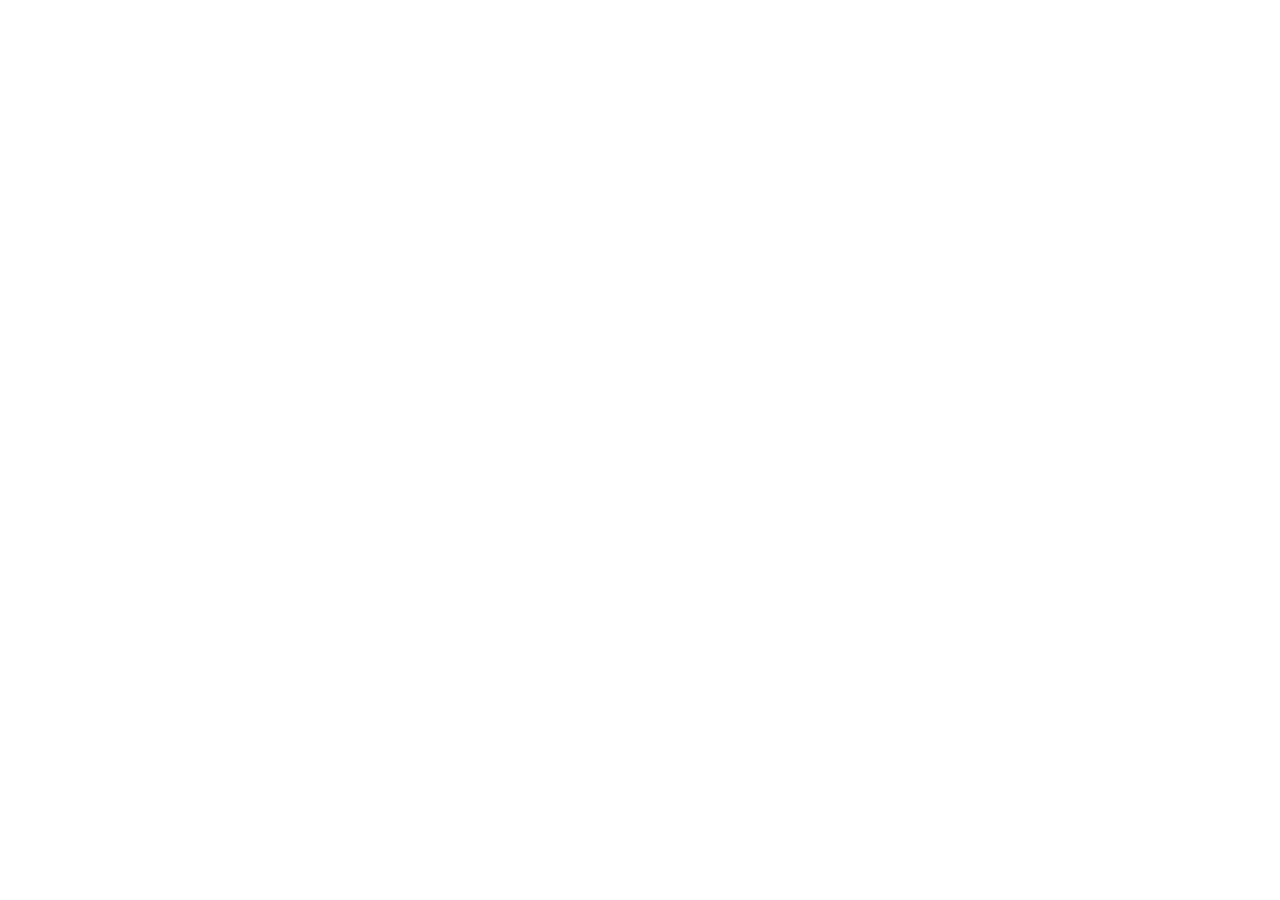
==== index.html @ 0f08a837 "Upload do arquivo index" ====
<!DOCTYPE html>
<html lang="en">
    <head>
        <meta charset="UTF-8">
        <meta name="viewport" content="width=device-width, initial-scale=1.0">
        <title>Document</title>
    </head>
    <body>
        
    </body>
</html>
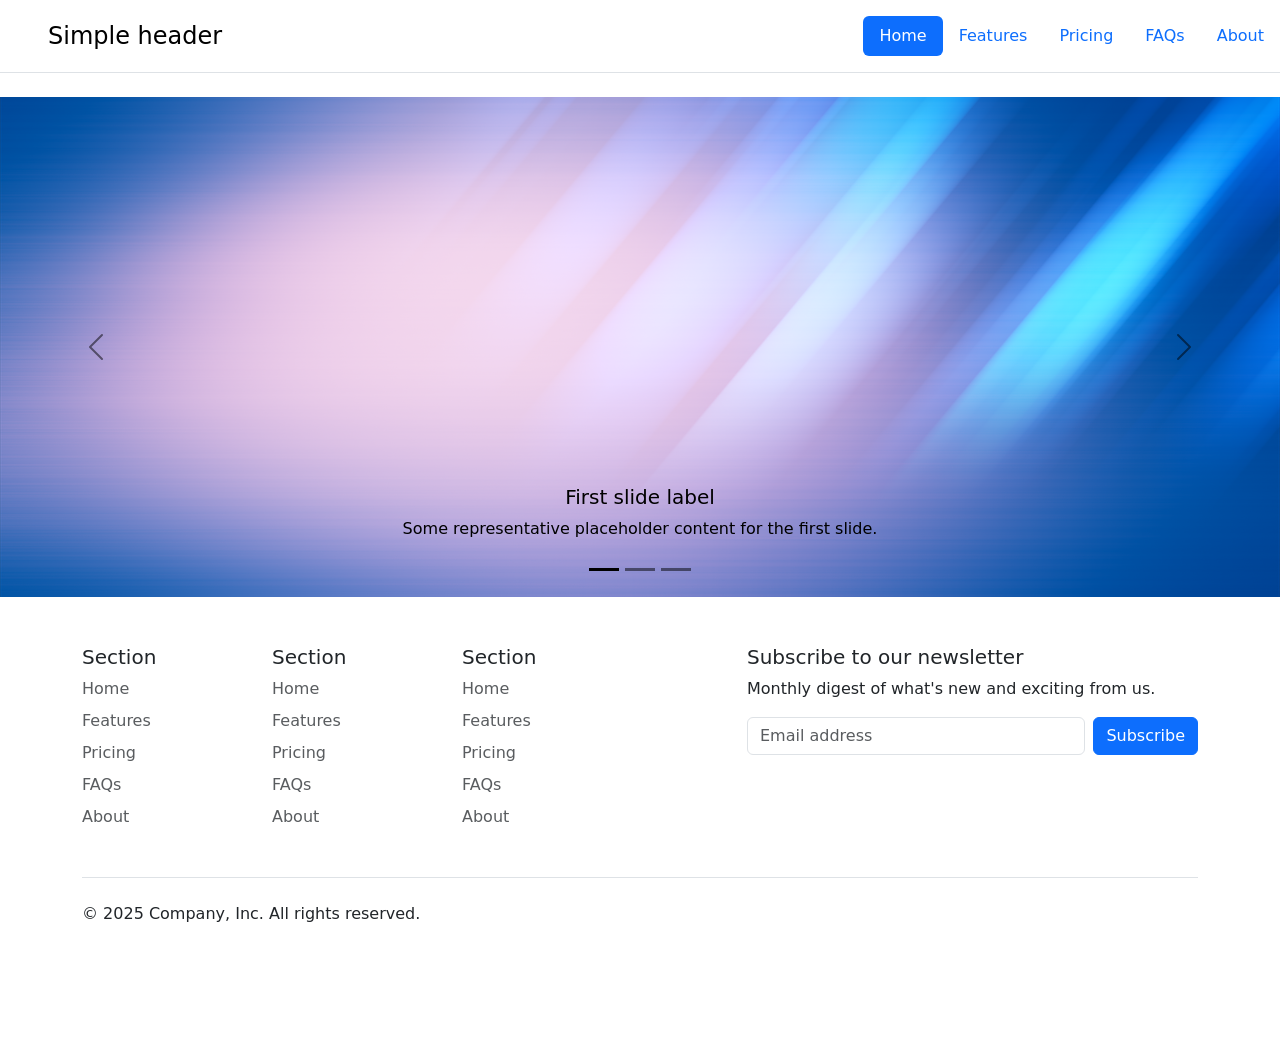
==== commit a12a35ac: ""Update pages 20260411_074810"" ====
--- a/index.html
+++ b/index.html
@@ -3,9 +3,130 @@
     <head>
         <meta charset="UTF-8">
         <meta name="viewport" content="width=device-width, initial-scale=1.0">
-        <title>Document</title>
+        <title>Fabíola Muniz Advocacia</title>
+
+        <link href="https://cdn.jsdelivr.net/npm/bootstrap@5.3.6/dist/css/bootstrap.min.css" rel="stylesheet" integrity="sha384-4Q6Gf2aSP4eDXB8Miphtr37CMZZQ5oXLH2yaXMJ2w8e2ZtHTl7GptT4jmndRuHDT" crossorigin="anonymous">
+
+        <link rel="stylesheet" href="css/teste.css"/>
+
     </head>
     <body>
+        <div>
+            <header class="d-flex flex-wrap justify-content-center py-3 mb-4 border-bottom"> 
+                <a href="/" class="d-flex align-items-center mb-3 mb-md-0 me-md-auto link-body-emphasis text-decoration-none"> 
+                    <svg class="bi me-2" width="40" height="32" aria-hidden="true"><use xlink:href="#bootstrap"></use></svg> 
+                    <span class="fs-4">Simple header</span> 
+                </a> 
+                <ul class="nav nav-pills"> 
+                    <li class="nav-item"><a href="#" class="nav-link active" aria-current="page">Home</a></li> 
+                    <li class="nav-item"><a href="#" class="nav-link">Features</a></li> 
+                    <li class="nav-item"><a href="#" class="nav-link">Pricing</a></li> 
+                    <li class="nav-item"><a href="#" class="nav-link">FAQs</a></li> 
+                    <li class="nav-item"><a href="#" class="nav-link">About</a></li> 
+                </ul> 
+            </header>
+        </div>
+
+        <div id="carouselExampleDark" class="carousel carousel-dark slide">
+            <div class="carousel-indicators">
+                <button type="button" data-bs-target="#carouselExampleDark" data-bs-slide-to="0" class="active" aria-current="true" aria-label="Slide 1"></button>
+                <button type="button" data-bs-target="#carouselExampleDark" data-bs-slide-to="1" aria-label="Slide 2"></button>
+                <button type="button" data-bs-target="#carouselExampleDark" data-bs-slide-to="2" aria-label="Slide 3"></button>
+            </div>
+            <div class="carousel-inner">
+                <div class="carousel-item active" data-bs-interval="10000">
+                    <img src="img/teste.webp" class="d-block w-100" alt="...">
+                        <div class="carousel-caption d-none d-md-block">
+                            <h5>First slide label</h5>
+                            <p>Some representative placeholder content for the first slide.</p>
+                        </div>
+                </div>
+                <div class="carousel-item" data-bs-interval="2000">
+                    <img src="img/teste.webp" class="d-block w-100" alt="...">
+                        <div class="carousel-caption d-none d-md-block">
+                            <h5>Second slide label</h5>
+                            <p>Some representative placeholder content for the second slide.</p>
+                        </div>
+                </div>
+                <div class="carousel-item">
+                    <img src="img/teste.webp" class="d-block w-100" alt="...">
+                        <div class="carousel-caption d-none d-md-block">
+                            <h5>Third slide label</h5>
+                            <p>Some representative placeholder content for the third slide.</p>
+                        </div>
+                </div>
+            </div>
+            <button class="carousel-control-prev" type="button" data-bs-target="#carouselExampleDark" data-bs-slide="prev">
+                <span class="carousel-control-prev-icon" aria-hidden="true"></span>
+                <span class="visually-hidden">Previous</span>
+            </button>
+            <button class="carousel-control-next" type="button" data-bs-target="#carouselExampleDark" data-bs-slide="next">
+                <span class="carousel-control-next-icon" aria-hidden="true"></span>
+                <span class="visually-hidden">Next</span>
+            </button>
+        </div>
         
+        <div class="container"> 
+            <footer class="py-5"> 
+                <div class="row"> 
+                    <div class="col-6 col-md-2 mb-3"> 
+                        <h5>Section</h5> 
+                        <ul class="nav flex-column"> 
+                            <li class="nav-item mb-2"><a href="#" class="nav-link p-0 text-body-secondary">Home</a></li> 
+                            <li class="nav-item mb-2"><a href="#" class="nav-link p-0 text-body-secondary">Features</a></li> 
+                            <li class="nav-item mb-2"><a href="#" class="nav-link p-0 text-body-secondary">Pricing</a></li> 
+                            <li class="nav-item mb-2"><a href="#" class="nav-link p-0 text-body-secondary">FAQs</a></li> 
+                            <li class="nav-item mb-2"><a href="#" class="nav-link p-0 text-body-secondary">About</a></li> 
+                        </ul> 
+                    </div> 
+                    <div class="col-6 col-md-2 mb-3"> 
+                        <h5>Section</h5> 
+                        <ul class="nav flex-column"> 
+                            <li class="nav-item mb-2"><a href="#" class="nav-link p-0 text-body-secondary">Home</a></li> 
+                            <li class="nav-item mb-2"><a href="#" class="nav-link p-0 text-body-secondary">Features</a></li> 
+                            <li class="nav-item mb-2"><a href="#" class="nav-link p-0 text-body-secondary">Pricing</a></li> 
+                            <li class="nav-item mb-2"><a href="#" class="nav-link p-0 text-body-secondary">FAQs</a></li> 
+                            <li class="nav-item mb-2"><a href="#" class="nav-link p-0 text-body-secondary">About</a></li> 
+                        </ul> 
+                    </div> 
+                    <div class="col-6 col-md-2 mb-3"> 
+                        <h5>Section</h5> 
+                        <ul class="nav flex-column"> 
+                            <li class="nav-item mb-2"><a href="#" class="nav-link p-0 text-body-secondary">Home</a></li> 
+                            <li class="nav-item mb-2"><a href="#" class="nav-link p-0 text-body-secondary">Features</a></li> 
+                            <li class="nav-item mb-2"><a href="#" class="nav-link p-0 text-body-secondary">Pricing</a></li> 
+                            <li class="nav-item mb-2"><a href="#" class="nav-link p-0 text-body-secondary">FAQs</a></li> 
+                            <li class="nav-item mb-2"><a href="#" class="nav-link p-0 text-body-secondary">About</a></li> 
+                        </ul> 
+                    </div> <div class="col-md-5 offset-md-1 mb-3"> 
+                        <form> <h5>Subscribe to our newsletter</h5> 
+                            <p>Monthly digest of what's new and exciting from us.</p> 
+                            <div class="d-flex flex-column flex-sm-row w-100 gap-2"> 
+                                <label for="newsletter1" class="visually-hidden">Email address</label> 
+                                <input id="newsletter1" type="email" class="form-control" placeholder="Email address"> 
+                                <button class="btn btn-primary" type="button">Subscribe</button> 
+                            </div> 
+                        </form> 
+                    </div> 
+                </div> 
+                <div class="d-flex flex-column flex-sm-row justify-content-between py-4 my-4 border-top"> 
+                    <p>© 2025 Company, Inc. All rights reserved.</p> 
+                    <ul class="list-unstyled d-flex"> 
+                        <li class="ms-3"><a class="link-body-emphasis" href="#" aria-label="Instagram">
+                            <svg class="bi" width="24" height="24">
+                                <use xlink:href="#instagram"></use>
+                            </svg></a>
+                        </li> 
+                        <li class="ms-3">
+                            <a class="link-body-emphasis" href="#" aria-label="Facebook">
+                                <svg class="bi" width="24" height="24" aria-hidden="true">
+                                    <use xlink:href="#facebook"></use>
+                                </svg>
+                            </a>
+                        </li> 
+                    </ul> 
+                </div> 
+            </footer> 
+        </div>
     </body>
 </html>
--- a/css/teste.css
+++ b/css/teste.css
@@ -0,0 +1,5 @@
+.carousel-item img {
+  width: 500px; /* Largura fixa */
+  height: 500px; /* Altura fixa */
+  object-fit: cover; /* Ajusta a imagem para preencher o espaço */
+}
